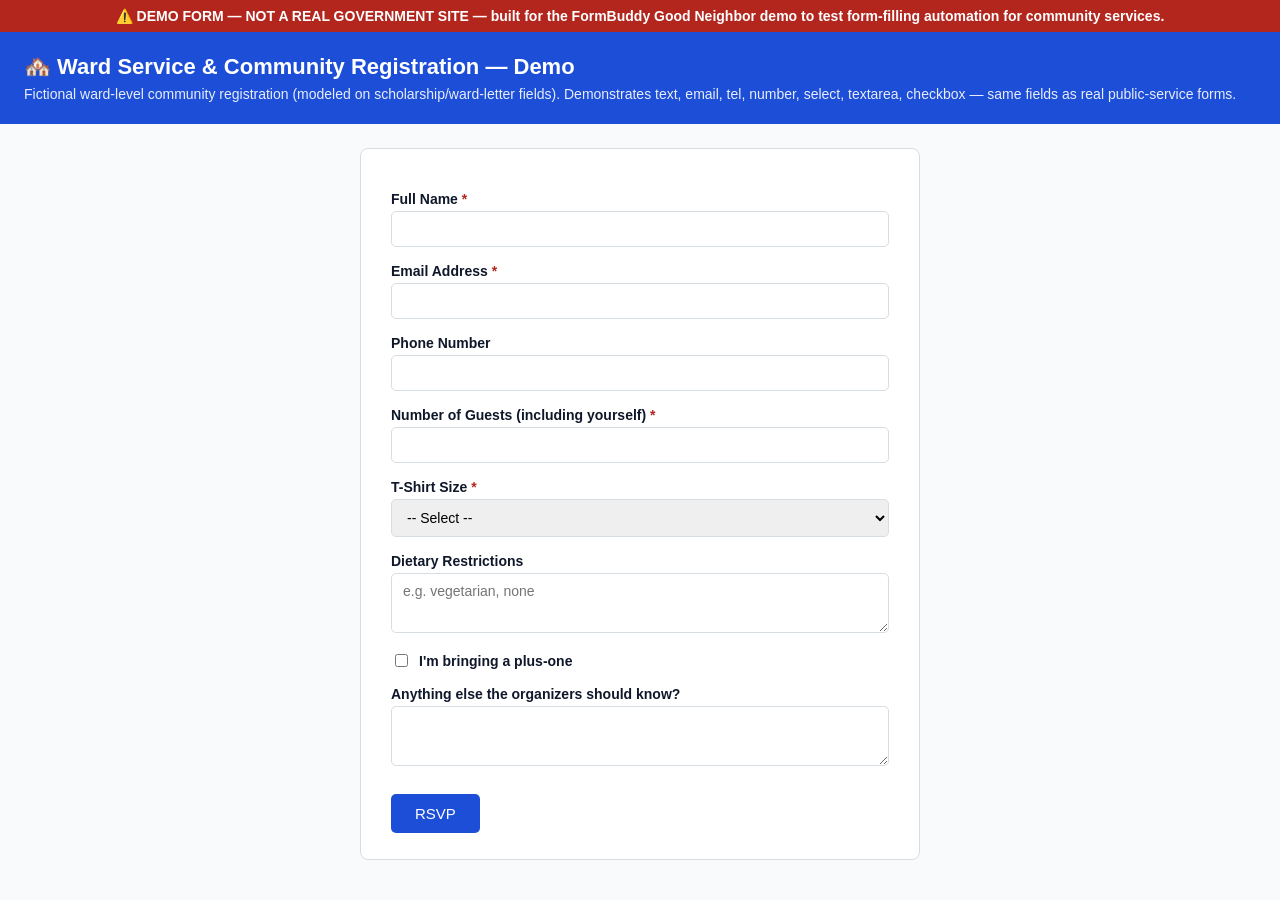
==== demo/mock-rsvp/index.html @ db060462 "Good Neighbor reposition: Maya/co-op narrative, arch diagram, profile vault, cost guard, ephemeral d" ====
<!doctype html>
<html lang="en">
<head>
<meta charset="utf-8" />
<title>Kathmandu Tech Meetup — RSVP (FormBuddy Demo)</title>
<style>
  :root { --blue: #1d4ed8; --bg: #f8fafc; --border: #d6dde3; }
  * { box-sizing: border-box; }
  body { margin: 0; font-family: "Segoe UI", Arial, sans-serif; background: var(--bg); color: #0f172a; }
  .demo-banner {
    background: #b3261e; color: white; text-align: center; padding: 8px 12px; font-size: 14px; font-weight: bold;
  }
  header { background: var(--blue); color: white; padding: 22px 24px; }
  header h1 { margin: 0; font-size: 22px; }
  header p { margin: 6px 0 0; font-size: 14px; opacity: 0.9; }
  main { max-width: 560px; margin: 24px auto; background: white; border: 1px solid var(--border); border-radius: 8px; padding: 26px 30px; }
  label { display: block; margin-top: 16px; margin-bottom: 4px; font-size: 14px; font-weight: 600; }
  input[type=text], input[type=email], input[type=tel], input[type=number], select, textarea {
    width: 100%; padding: 9px 11px; border: 1px solid var(--border); border-radius: 5px; font-size: 14px; font-family: inherit;
  }
  textarea { resize: vertical; min-height: 60px; }
  .checkbox-row { display: flex; align-items: center; gap: 8px; margin-top: 14px; font-size: 14px; }
  .required { color: #b3261e; }
  button { margin-top: 24px; background: var(--blue); color: white; border: none; padding: 11px 24px; border-radius: 5px; font-size: 15px; cursor: pointer; }
</style>
</head>
<body>
<div class="demo-banner">⚠️ DEMO FORM — NOT A REAL GOVERNMENT SITE — built for the FormBuddy Good Neighbor demo to test form-filling automation for community services.</div>
<header>
  <h1>🏘️ Ward Service & Community Registration — Demo</h1>
  <p>Fictional ward-level community registration (modeled on scholarship/ward-letter fields). Demonstrates text, email, tel, number, select, textarea, checkbox — same fields as real public-service forms.</p>
</header>
<main>
  <form id="rsvp-form">
    <label for="full_name">Full Name <span class="required">*</span></label>
    <input type="text" id="full_name" name="full_name" required />

    <label for="email">Email Address <span class="required">*</span></label>
    <input type="email" id="email" name="email" required />

    <label for="phone">Phone Number</label>
    <input type="tel" id="phone" name="phone" />

    <label for="guest_count">Number of Guests (including yourself) <span class="required">*</span></label>
    <input type="number" id="guest_count" name="guest_count" min="1" max="10" required />

    <label for="tshirt_size">T-Shirt Size <span class="required">*</span></label>
    <select id="tshirt_size" name="tshirt_size" required>
      <option value="">-- Select --</option>
      <option value="S">S</option>
      <option value="M">M</option>
      <option value="L">L</option>
      <option value="XL">XL</option>
    </select>

    <label for="dietary">Dietary Restrictions</label>
    <textarea id="dietary" name="dietary" placeholder="e.g. vegetarian, none"></textarea>

    <div class="checkbox-row">
      <input type="checkbox" id="plus_one" name="plus_one" />
      <label for="plus_one" style="margin:0;">I'm bringing a plus-one</label>
    </div>

    <label for="comments">Anything else the organizers should know?</label>
    <textarea id="comments" name="comments"></textarea>

    <button type="submit">RSVP</button>
  </form>
</main>
<script>
  document.getElementById("rsvp-form").addEventListener("submit", function (e) {
    e.preventDefault();
    const ref = "RSVP-" + Math.random().toString(36).slice(2, 8).toUpperCase();
    sessionStorage.setItem("rsvp_ref", ref);
    window.location.href = "confirmation.html";
  });
</script>
</body>
</html>
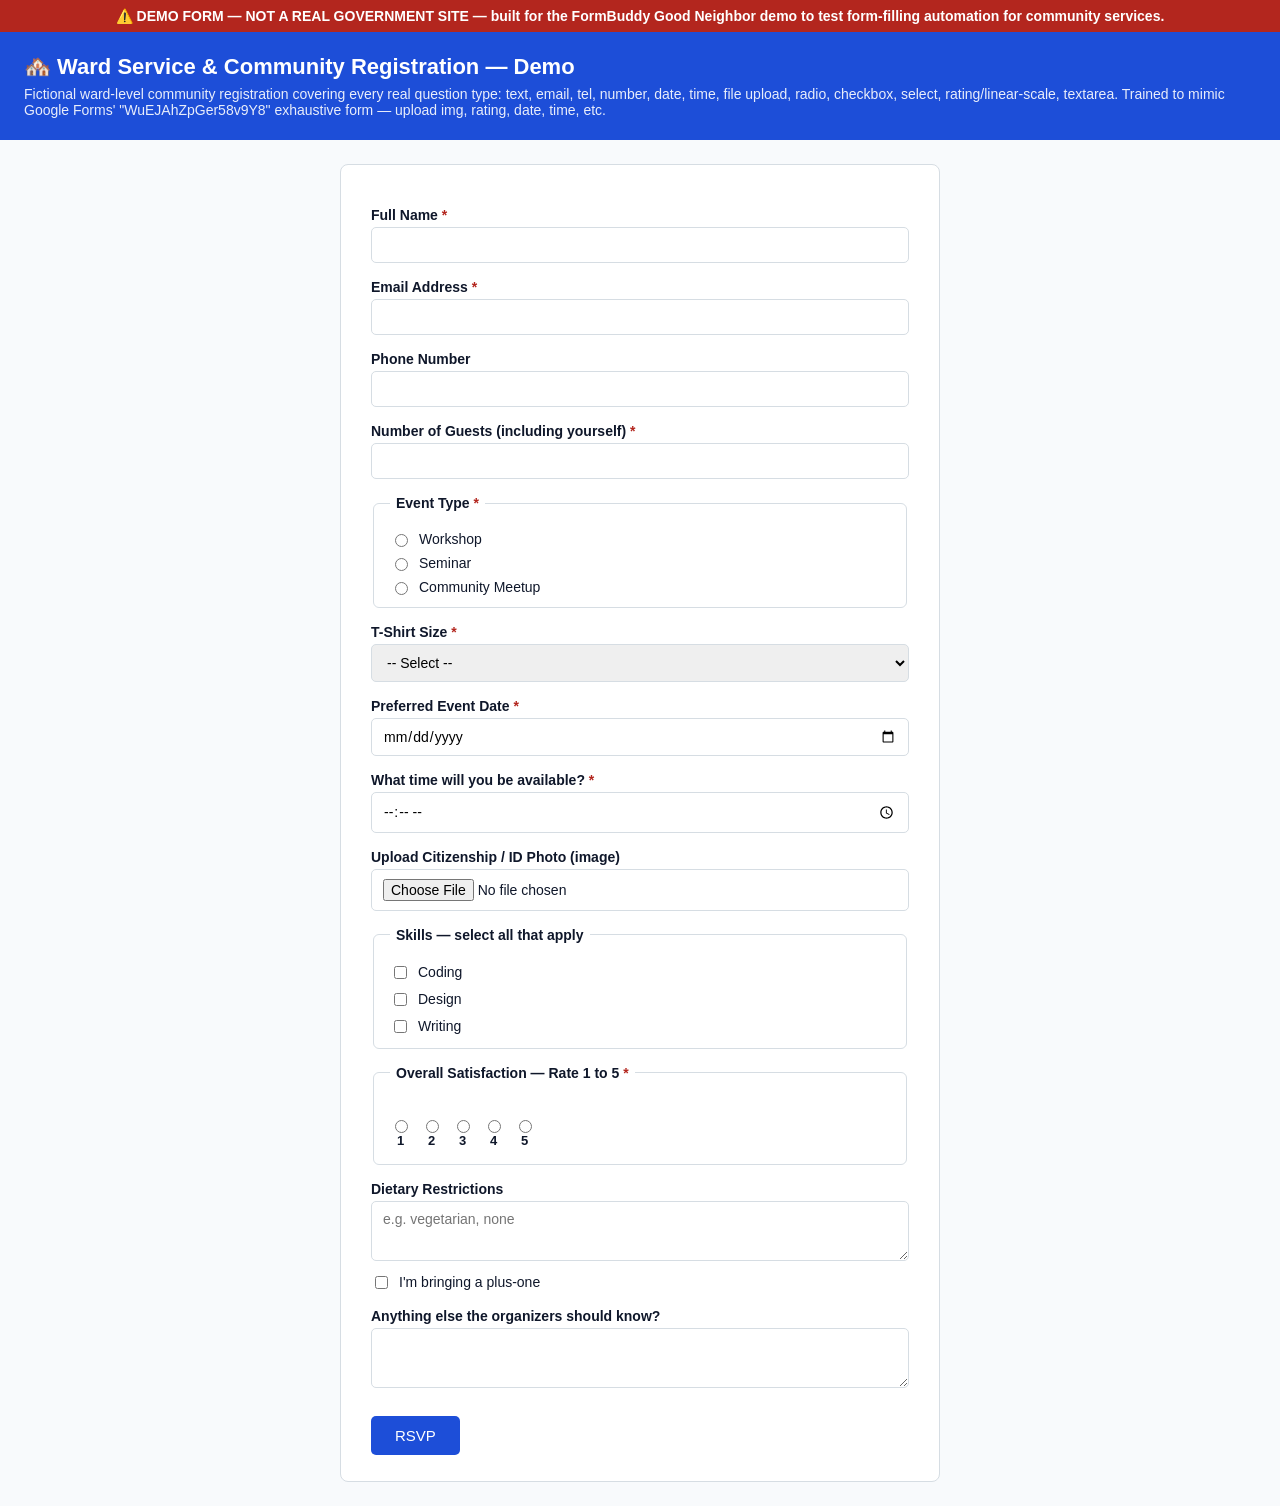
==== commit 740cccc2: "chore: create testing branch - refine FormBuddy (offline baseline 47 tests, fix AWS cred error handl" ====
--- a/demo/mock-rsvp/index.html
+++ b/demo/mock-rsvp/index.html
@@ -3,7 +3,7 @@
 <head>
 <meta charset="utf-8" />
 <title>Kathmandu Tech Meetup — RSVP (FormBuddy Demo)</title>
-<style>
+  <style>
   :root { --blue: #1d4ed8; --bg: #f8fafc; --border: #d6dde3; }
   * { box-sizing: border-box; }
   body { margin: 0; font-family: "Segoe UI", Arial, sans-serif; background: var(--bg); color: #0f172a; }
@@ -13,13 +13,21 @@
   header { background: var(--blue); color: white; padding: 22px 24px; }
   header h1 { margin: 0; font-size: 22px; }
   header p { margin: 6px 0 0; font-size: 14px; opacity: 0.9; }
-  main { max-width: 560px; margin: 24px auto; background: white; border: 1px solid var(--border); border-radius: 8px; padding: 26px 30px; }
+  main { max-width: 600px; margin: 24px auto; background: white; border: 1px solid var(--border); border-radius: 8px; padding: 26px 30px; }
   label { display: block; margin-top: 16px; margin-bottom: 4px; font-size: 14px; font-weight: 600; }
-  input[type=text], input[type=email], input[type=tel], input[type=number], select, textarea {
+  input[type=text], input[type=email], input[type=tel], input[type=number], input[type=date], input[type=time], input[type=file], select, textarea {
     width: 100%; padding: 9px 11px; border: 1px solid var(--border); border-radius: 5px; font-size: 14px; font-family: inherit;
   }
   textarea { resize: vertical; min-height: 60px; }
-  .checkbox-row { display: flex; align-items: center; gap: 8px; margin-top: 14px; font-size: 14px; }
+  fieldset { border: 1px solid var(--border); border-radius: 6px; padding: 12px 16px; margin-top: 16px; }
+  fieldset legend { font-size: 14px; font-weight: 600; padding: 0 6px; }
+  .radio-row, .checkbox-row { display: flex; align-items: center; gap: 8px; margin-top: 8px; font-size: 14px; }
+  .radio-row label, .checkbox-row label { margin: 0; font-weight: 400; }
+  .rating-row { display: flex; gap: 10px; margin-top: 8px; }
+  .rating-row label { display: flex; flex-direction: column; align-items: center; font-size: 13px; cursor: pointer; }
+  .grid-table { width: 100%; border-collapse: collapse; margin-top: 10px; font-size: 13px; }
+  .grid-table th, .grid-table td { border: 1px solid var(--border); padding: 6px; text-align: center; }
+  .grid-table th { background: #f1f5f9; }
   .required { color: #b3261e; }
   button { margin-top: 24px; background: var(--blue); color: white; border: none; padding: 11px 24px; border-radius: 5px; font-size: 15px; cursor: pointer; }
 </style>
@@ -28,7 +36,7 @@
 <div class="demo-banner">⚠️ DEMO FORM — NOT A REAL GOVERNMENT SITE — built for the FormBuddy Good Neighbor demo to test form-filling automation for community services.</div>
 <header>
   <h1>🏘️ Ward Service & Community Registration — Demo</h1>
-  <p>Fictional ward-level community registration (modeled on scholarship/ward-letter fields). Demonstrates text, email, tel, number, select, textarea, checkbox — same fields as real public-service forms.</p>
+  <p>Fictional ward-level community registration covering every real question type: text, email, tel, number, date, time, file upload, radio, checkbox, select, rating/linear-scale, textarea. Trained to mimic Google Forms' "WuEJAhZpGer58v9Y8" exhaustive form — upload img, rating, date, time, etc.</p>
 </header>
 <main>
   <form id="rsvp-form">
@@ -44,6 +52,13 @@
     <label for="guest_count">Number of Guests (including yourself) <span class="required">*</span></label>
     <input type="number" id="guest_count" name="guest_count" min="1" max="10" required />
 
+    <fieldset>
+      <legend>Event Type <span class="required">*</span></legend>
+      <div class="radio-row"><input type="radio" id="ev_workshop" name="event_type" value="Workshop" required /><label for="ev_workshop">Workshop</label></div>
+      <div class="radio-row"><input type="radio" id="ev_seminar" name="event_type" value="Seminar" /><label for="ev_seminar">Seminar</label></div>
+      <div class="radio-row"><input type="radio" id="ev_meetup" name="event_type" value="Community Meetup" /><label for="ev_meetup">Community Meetup</label></div>
+    </fieldset>
+
     <label for="tshirt_size">T-Shirt Size <span class="required">*</span></label>
     <select id="tshirt_size" name="tshirt_size" required>
       <option value="">-- Select --</option>
@@ -52,6 +67,33 @@
       <option value="L">L</option>
       <option value="XL">XL</option>
     </select>
+
+    <label for="event_date">Preferred Event Date <span class="required">*</span></label>
+    <input type="date" id="event_date" name="event_date" required />
+
+    <label for="available_time">What time will you be available? <span class="required">*</span></label>
+    <input type="time" id="available_time" name="available_time" required />
+
+    <label for="id_photo">Upload Citizenship / ID Photo (image)</label>
+    <input type="file" id="id_photo" name="id_photo" accept="image/*" />
+
+    <fieldset>
+      <legend>Skills — select all that apply</legend>
+      <div class="checkbox-row"><input type="checkbox" id="skill_coding" name="skills" value="Coding" /><label for="skill_coding">Coding</label></div>
+      <div class="checkbox-row"><input type="checkbox" id="skill_design" name="skills" value="Design" /><label for="skill_design">Design</label></div>
+      <div class="checkbox-row"><input type="checkbox" id="skill_writing" name="skills" value="Writing" /><label for="skill_writing">Writing</label></div>
+    </fieldset>
+
+    <fieldset>
+      <legend>Overall Satisfaction — Rate 1 to 5 <span class="required">*</span></legend>
+      <div class="rating-row">
+        <label><input type="radio" name="satisfaction" value="1" required /> 1</label>
+        <label><input type="radio" name="satisfaction" value="2" /> 2</label>
+        <label><input type="radio" name="satisfaction" value="3" /> 3</label>
+        <label><input type="radio" name="satisfaction" value="4" /> 4</label>
+        <label><input type="radio" name="satisfaction" value="5" /> 5</label>
+      </div>
+    </fieldset>
 
     <label for="dietary">Dietary Restrictions</label>
     <textarea id="dietary" name="dietary" placeholder="e.g. vegetarian, none"></textarea>
